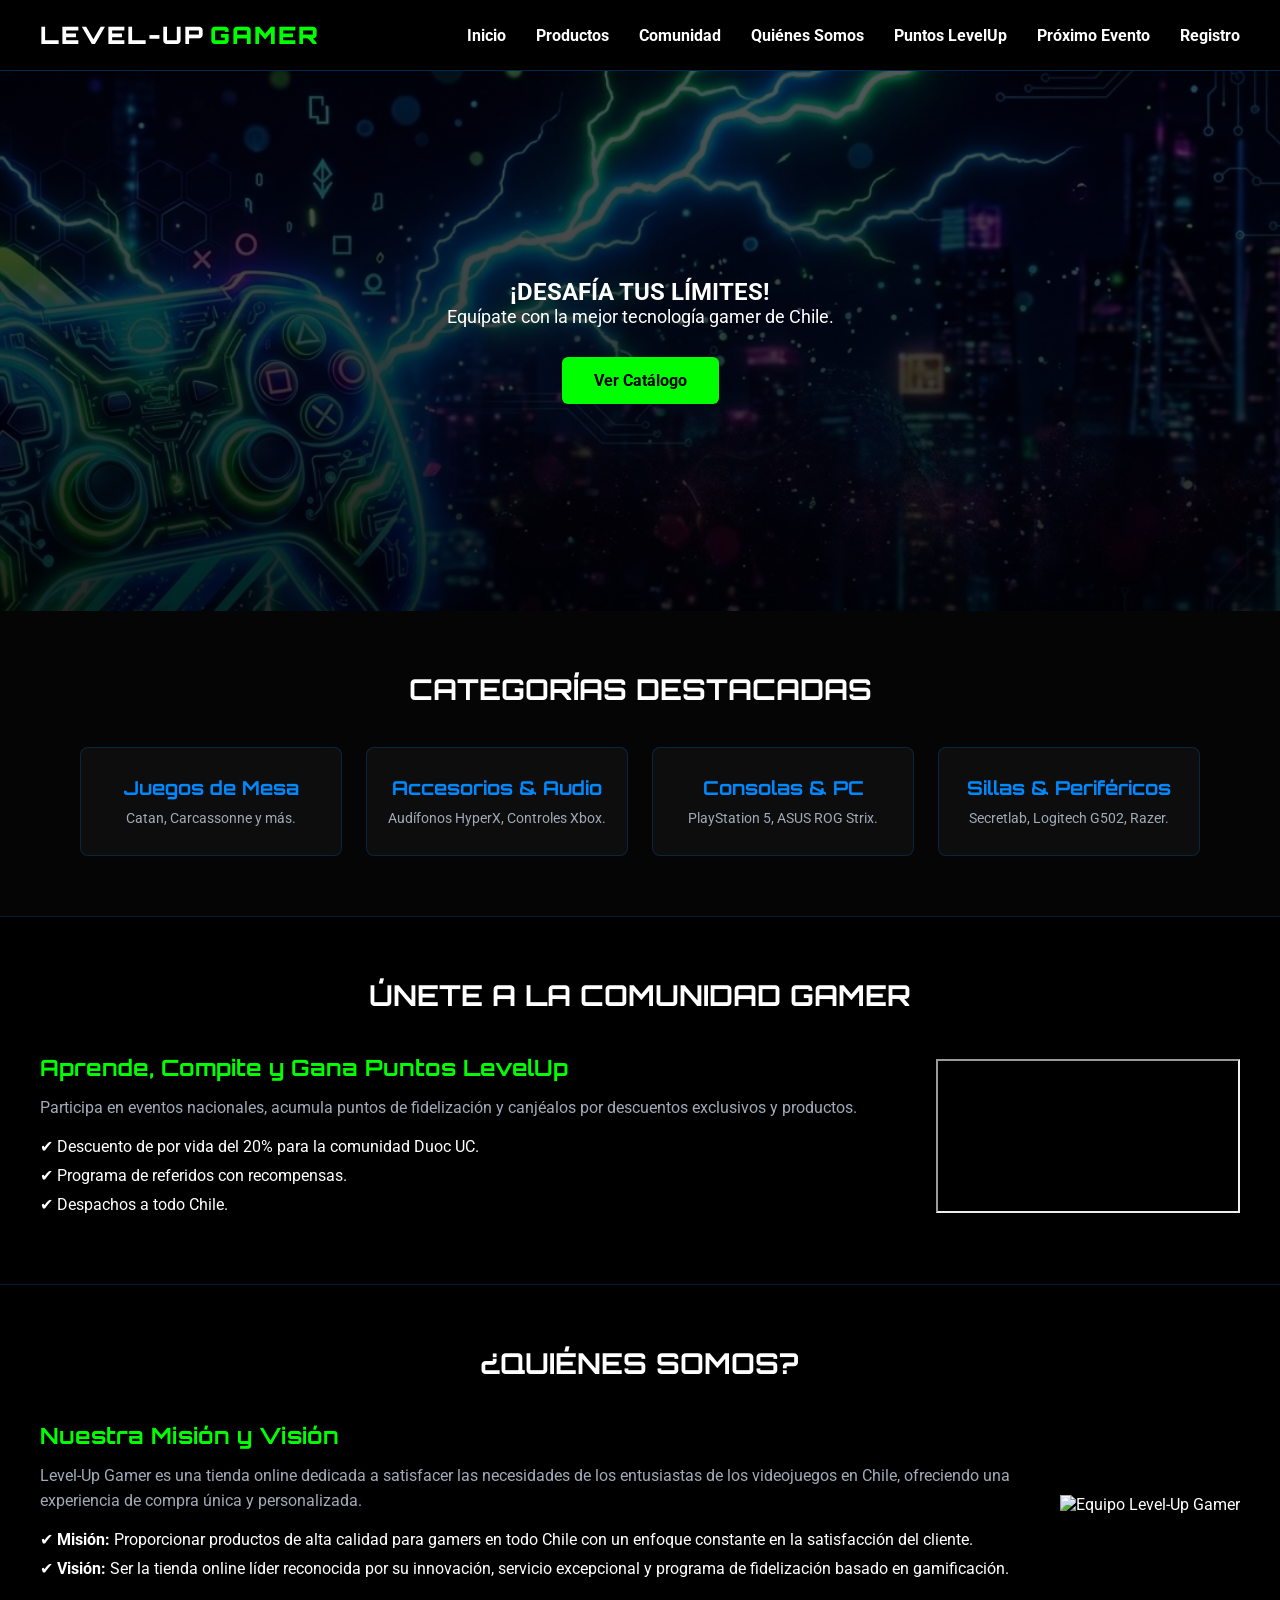
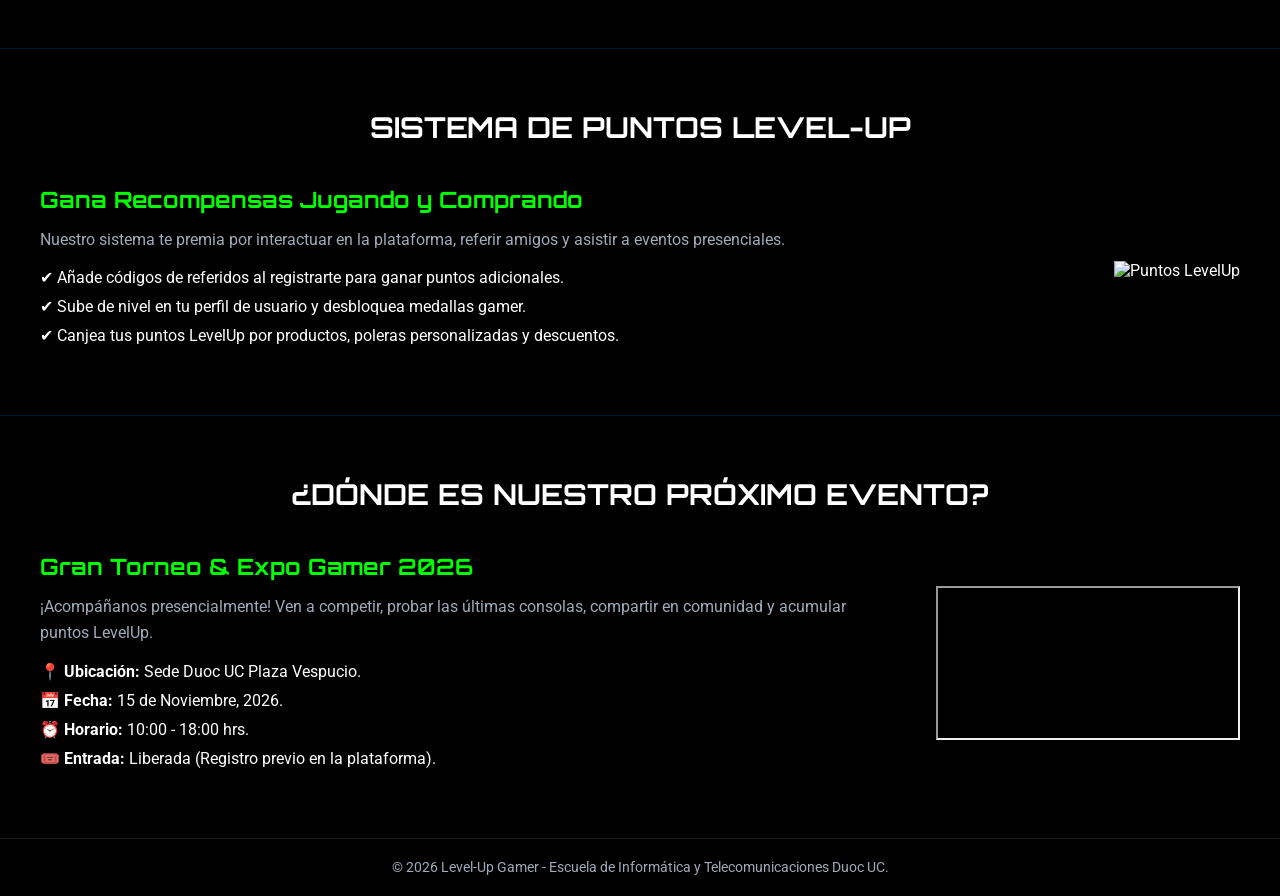
==== index.html @ e8d7f965 "Agregada imagen de fondo hero y corrección de nombre de archivo" ====
<!DOCTYPE html>
<html lang="es">
<head>
    <meta charset="UTF-8">
    <meta name="viewport" content="width=device-width, initial-scale=1.0">
    <title>Level-Up Gamer | Tienda Online Gamer Chile</title>
    
    <!-- Fuentes Oficiales: Orbitron y Roboto -->
    <link rel="preconnect" href="https://fonts.googleapis.com">
    <link rel="preconnect" href="https://fonts.gstatic.com" crossorigin>
    <link href="https://fonts.googleapis.com/css2?family=Orbitron:wght@500;700;900&family=Roboto:wght@400;500;700&display=swap" rel="stylesheet">
    
    <!-- Estilos Externos -->
    <link rel="stylesheet" href="stylesLogin.css">
</head>
<body>

    <!-- Encabezado y Navegación -->
    <header>
        <a href="index.html" class="logo">
            <span class="level-up">LEVEL-UP</span><span class="gamer">GAMER</span>
        </a>
        <nav>
            <ul>
                <li><a href="index.html">Inicio</a></li>
                <li><a href="#catalogo">Productos</a></li>
                <li><a href="#eventos">Comunidad</a></li>
                <li><a href="#nosotros">Quiénes Somos</a></li>
                <li><a href="#puntos">Puntos LevelUp</a></li>
                <li><a href="#proximo-evento">Próximo Evento</a></li>
                <li><a href="login.html">Registro</a></li>
            </ul>
        </nav>
    </header>

    <main>
        <!-- PORTADA / HERO SECTION -->
        <section class="hero-portada">
            <div class="hero-content">
                <h1>¡DESAFÍA TUS LÍMITES!</h1>
                <p class="hero-subtitle">Equípate con la mejor tecnología gamer de Chile.</p>
                <a href="#catalogo" class="btn-primary">Ver Catálogo</a>
            </div>
        </section>

        <!-- SECCIÓN DE CATEGORÍAS RÁPIDAS -->
        <section class="categories-section" id="catalogo">
            <h2 class="section-title">CATEGORÍAS DESTACADAS</h2>
            <div class="categories-grid">
                <article class="category-card">
                    <h3>Juegos de Mesa</h3>
                    <p>Catan, Carcassonne y más.</p>
                </article>
                <article class="category-card">
                    <h3>Accesorios & Audio</h3>
                    <p>Audífonos HyperX, Controles Xbox.</p>
                </article>
                <article class="category-card">
                    <h3>Consolas & PC</h3>
                    <p>PlayStation 5, ASUS ROG Strix.</p>
                </article>
                <article class="category-card">
                    <h3>Sillas & Periféricos</h3>
                    <p>Secretlab, Logitech G502, Razer.</p>
                </article>
            </div>
        </section>

        <!-- SECCIÓN 1: ÚNETE A LA COMUNIDAD GAMER -->
        <section class="community-section" id="eventos">
            <h2 class="section-title">ÚNETE A LA COMUNIDAD GAMER</h2>
            <div class="community-container">
                <div class="community-text">
                    <h3>Aprende, Compite y Gana Puntos LevelUp</h3>
                    <p>Participa en eventos nacionales, acumula puntos de fidelización y canjéalos por descuentos exclusivos y productos.</p>
                    <ul class="benefits-list">
                        <li>✔ Descuento de por vida del 20% para la comunidad Duoc UC.</li>
                        <li>✔ Programa de referidos con recompensas.</li>
                        <li>✔ Despachos a todo Chile.</li>
                    </ul>
                </div>
                <div class="media-box">
                    <iframe 
                        src="https://www.youtube.com/embed/dQw4w9WgXcQ" 
                        title="Level-Up Gamer Trailer" 
                        allow="accelerometer; autoplay; clipboard-write; encrypted-media; gyroscope; picture-in-picture" 
                        allowfullscreen>
                    </iframe>
                </div>
            </div>
        </section>

        <!-- SECCIÓN 2: ¿QUIÉNES SOMOS? (Casos Duoc UC) -->
        <section class="community-section" id="nosotros">
            <h2 class="section-title">¿QUIÉNES SOMOS?</h2>
            <div class="community-container">
                <div class="community-text">
                    <h3>Nuestra Misión y Visión</h3>
                    <p>Level-Up Gamer es una tienda online dedicada a satisfacer las necesidades de los entusiastas de los videojuegos en Chile, ofreciendo una experiencia de compra única y personalizada.</p>
                    <ul class="benefits-list">
                        <li>✔ <strong>Misión:</strong> Proporcionar productos de alta calidad para gamers en todo Chile con un enfoque constante en la satisfacción del cliente.</li>
                        <li>✔ <strong>Visión:</strong> Ser la tienda online líder reconocida por su innovación, servicio excepcional y programa de fidelización basado en gamificación.</li>
                    </ul>
                </div>
                <div class="media-box">
                    <img src="https://images.unsplash.com/photo-1542751371-adc38448a05e?q=80&w=800&auto=format&fit=crop" alt="Equipo Level-Up Gamer">
                </div>
            </div>
        </section>

        <!-- SECCIÓN 3: GAMIFICACIÓN Y RECOMPENSAS -->
        <section class="community-section" id="puntos">
            <h2 class="section-title">SISTEMA DE PUNTOS LEVEL-UP</h2>
            <div class="community-container">
                <div class="community-text">
                    <h3>Gana Recompensas Jugando y Comprando</h3>
                    <p>Nuestro sistema te premia por interactuar en la plataforma, referir amigos y asistir a eventos presenciales.</p>
                    <ul class="benefits-list">
                        <li>✔ Añade códigos de referidos al registrarte para ganar puntos adicionales.</li>
                        <li>✔ Sube de nivel en tu perfil de usuario y desbloquea medallas gamer.</li>
                        <li>✔ Canjea tus puntos LevelUp por productos, poleras personalizadas y descuentos.</li>
                    </ul>
                </div>
                <div class="media-box">
                    <img src="https://images.unsplash.com/photo-1550745165-9bc0b252726f?q=80&w=800&auto=format&fit=crop" alt="Puntos LevelUp">
                </div>
            </div>
        </section>

        <!-- SECCIÓN 4: ¿DÓNDE ES NUESTRO PRÓXIMO EVENTO? -->
        <section class="community-section" id="proximo-evento">
            <h2 class="section-title">¿DÓNDE ES NUESTRO PRÓXIMO EVENTO?</h2>
            <div class="community-container">
                <div class="community-text">
                    <h3>Gran Torneo & Expo Gamer 2026</h3>
                    <p>¡Acompáñanos presencialmente! Ven a competir, probar las últimas consolas, compartir en comunidad y acumular puntos LevelUp.</p>
                    <ul class="benefits-list">
                        <li>📍 <strong>Ubicación:</strong> Sede Duoc UC Plaza Vespucio.</li>
                        <li>📅 <strong>Fecha:</strong> 15 de Noviembre, 2026.</li>
                        <li>⏰ <strong>Horario:</strong> 10:00 - 18:00 hrs.</li>
                        <li>🎟️ <strong>Entrada:</strong> Liberada (Registro previo en la plataforma).</li>
                    </ul>
                </div>
                <div class="media-box">
                    <!-- Mapa interactivo funcional -->
                    <iframe 
                        src="https://www.google.com/maps/embed?pb=!1m18!1m12!1m3!1d3326.685321359738!2d-70.59897102342377!3d-33.51089220182873!2m3!1f0!2f0!3f0!3m2!1i1024!2i768!4f13.1!3m3!1m2!1s0x9662d0434305be91%3A0xe5419b45e994e4bc!2sDuoc%20UC%3A%20Sede%20Plaza%20Vespucio!5e0!3m2!1ses!2scl!4v1700000000000!5m2!1ses!2scl" 
                        allowfullscreen="" 
                        loading="lazy" 
                        referrerpolicy="no-referrer-when-downgrade">
                    </iframe>
                </div>
            </div>
        </section>
    </main>

    <!-- Pie de Página Semántico -->
    <footer>
        <p>&copy; 2026 Level-Up Gamer - Escuela de Informática y Telecomunicaciones Duoc UC.</p>
    </footer>

</body>
</html>
---- stylesLogin.css ----
/* --- VARIABLES GLOBALES Y RESET --- */
:root {
    --bg-dark: #050505;
    --accent-blue: #0088ff;
    --accent-green: #00ff00;
    --text-primary: #ffffff;
    --text-secondary: #a0aab8;
    --font-heading: 'Orbitron', sans-serif;
    --font-body: 'Roboto', sans-serif;
}

* {
    margin: 0;
    padding: 0;
    box-sizing: border-box;
}

body {
    background-color: var(--bg-dark);
    color: var(--text-primary);
    font-family: var(--font-body);
}

/* --- ENCABEZADO Y NAVEGACIÓN --- */
header {
    background-color: #000000;
    display: flex;
    justify-content: space-between;
    align-items: center;
    padding: 20px 40px;
    border-bottom: 1px solid rgba(0, 136, 255, 0.3);
}

.logo {
    text-decoration: none;
    font-family: var(--font-heading);
    font-size: 1.5rem;
    font-weight: 900;
    letter-spacing: 2px;
}

.level-up {
    color: #ffffff;
}

.gamer {
    color: var(--accent-green);
    margin-left: 5px;
}

nav ul {
    display: flex;
    list-style: none;
    gap: 30px;
}

nav a {
    color: #ffffff;
    text-decoration: none;
    font-family: var(--font-body);
    font-weight: 700;
    font-size: 1rem;
    transition: color 0.2s ease;
}

nav a:hover {
    color: var(--accent-blue);
}

/* --- PORTADA / HERO (CENTRADO IGUAL A LA CAPTURA) --- */
.hero-portada {
    background-color: var(--bg-dark);
    min-height: 55vh;
    display: flex;
    justify-content: center;
    align-items: center;
    text-align: center;
    padding: 60px 20px;
}

.hero-content {
    max-width: 800px;
    display: flex;
    flex-direction: column;
    align-items: center;
}

/* --- HERO PORTADA CON IMAGEN DE FONDO --- */
.hero-portada {
  text-align: center;
  padding: 8rem 1rem;
  /* Fondo con la imagen gamer y capa oscura encima para contraste */
  background: linear-gradient(rgba(0, 0, 0, 0.65), rgba(0, 0, 0, 0.85)), 
              url('img/hero-bg.png') center/cover no-repeat fixed;
  display: flex;
  justify-content: center;
  align-items: center;
  min-height: 60vh;
}


.hero-subtitle {
    color: var(--text-primary);
    font-size: 1.15rem;
    margin-bottom: 30px;
}

.btn-primary {
    background-color: var(--accent-green);
    color: #000000;
    font-family: var(--font-body);
    font-weight: 700;
    font-size: 1rem;
    padding: 14px 32px;
    border-radius: 6px;
    text-decoration: none;
    transition: background-color 0.2s ease, transform 0.2s ease;
}

.btn-primary:hover {
    background-color: #00cc00;
    transform: scale(1.03);
}

/* --- SECCIÓN DE CATEGORÍAS --- */
.categories-section {
    padding: 60px 40px;
    max-width: 1200px;
    margin: 0 auto;
}

.section-title {
    font-family: var(--font-heading);
    font-size: 1.8rem;
    text-align: center;
    margin-bottom: 40px;
    color: var(--text-primary);
}

.categories-grid {
    display: grid;
    grid-template-columns: repeat(auto-fit, minmax(240px, 1fr));
    gap: 24px;
}

.category-card {
    background-color: #0d0d0d;
    border: 1px solid rgba(0, 136, 255, 0.2);
    padding: 28px 20px;
    border-radius: 8px;
    text-align: center;
    transition: border-color 0.3s ease, transform 0.3s ease;
}

.category-card:hover {
    border-color: var(--accent-green);
    transform: translateY(-4px);
}

.category-card h3 {
    font-family: var(--font-heading);
    font-size: 1.2rem;
    margin-bottom: 10px;
    color: var(--accent-blue);
}

.category-card p {
    color: var(--text-secondary);
    font-size: 0.9rem;
}

/* --- SECCIÓN COMUNIDAD Y VIDEO --- */
.community-section {
    padding: 60px 40px;
    background-color: #000000;
    border-top: 1px solid rgba(0, 136, 255, 0.2);
}

.community-container {
    display: flex;
    flex-wrap: wrap;
    align-items: center;
    justify-content: space-between;
    gap: 40px;
    max-width: 1200px;
    margin: 0 auto;
}

.community-text {
    flex: 1;
    min-width: 300px;
}

.community-text h3 {
    font-family: var(--font-heading);
    font-size: 1.4rem;
    color: var(--accent-green);
    margin-bottom: 14px;
}

.community-text p {
    color: var(--text-secondary);
    line-height: 1.6;
    margin-bottom: 16px;
}

.benefits-list {
    list-style: none;
    padding: 0;
}

.benefits-list li {
    margin-bottom: 10px;
    color: var(--text-primary);
}

.video-container {
    flex: 1;
    min-width: 300px;
    aspect-ratio: 16 / 9;
}

.video-container iframe {
    width: 100%;
    height: 100%;
    border: 1px solid var(--accent-blue);
    border-radius: 8px;
    box-shadow: 0 0 16px rgba(0, 136, 255, 0.3);
}

/* --- PIE DE PÁGINA --- */
footer {
    text-align: center;
    padding: 20px;
    background-color: #000000;
    border-top: 1px solid rgba(255, 255, 255, 0.1);
    color: var(--text-secondary);
    font-size: 0.9rem;
}

/* --- AJUSTES MULTIMEDIA PARA NUEVAS SECCIONES --- */
.video-container img {
    width: 100%;
    height: 100%;
    object-fit: cover;
    border: 1px solid var(--accent-blue);
    border-radius: 8px;
    box-shadow: 0 0 16px rgba(0, 136, 255, 0.3);
}

.video-container iframe {
    box-shadow: 0 0 16px rgba(0, 136, 255, 0.3);
}
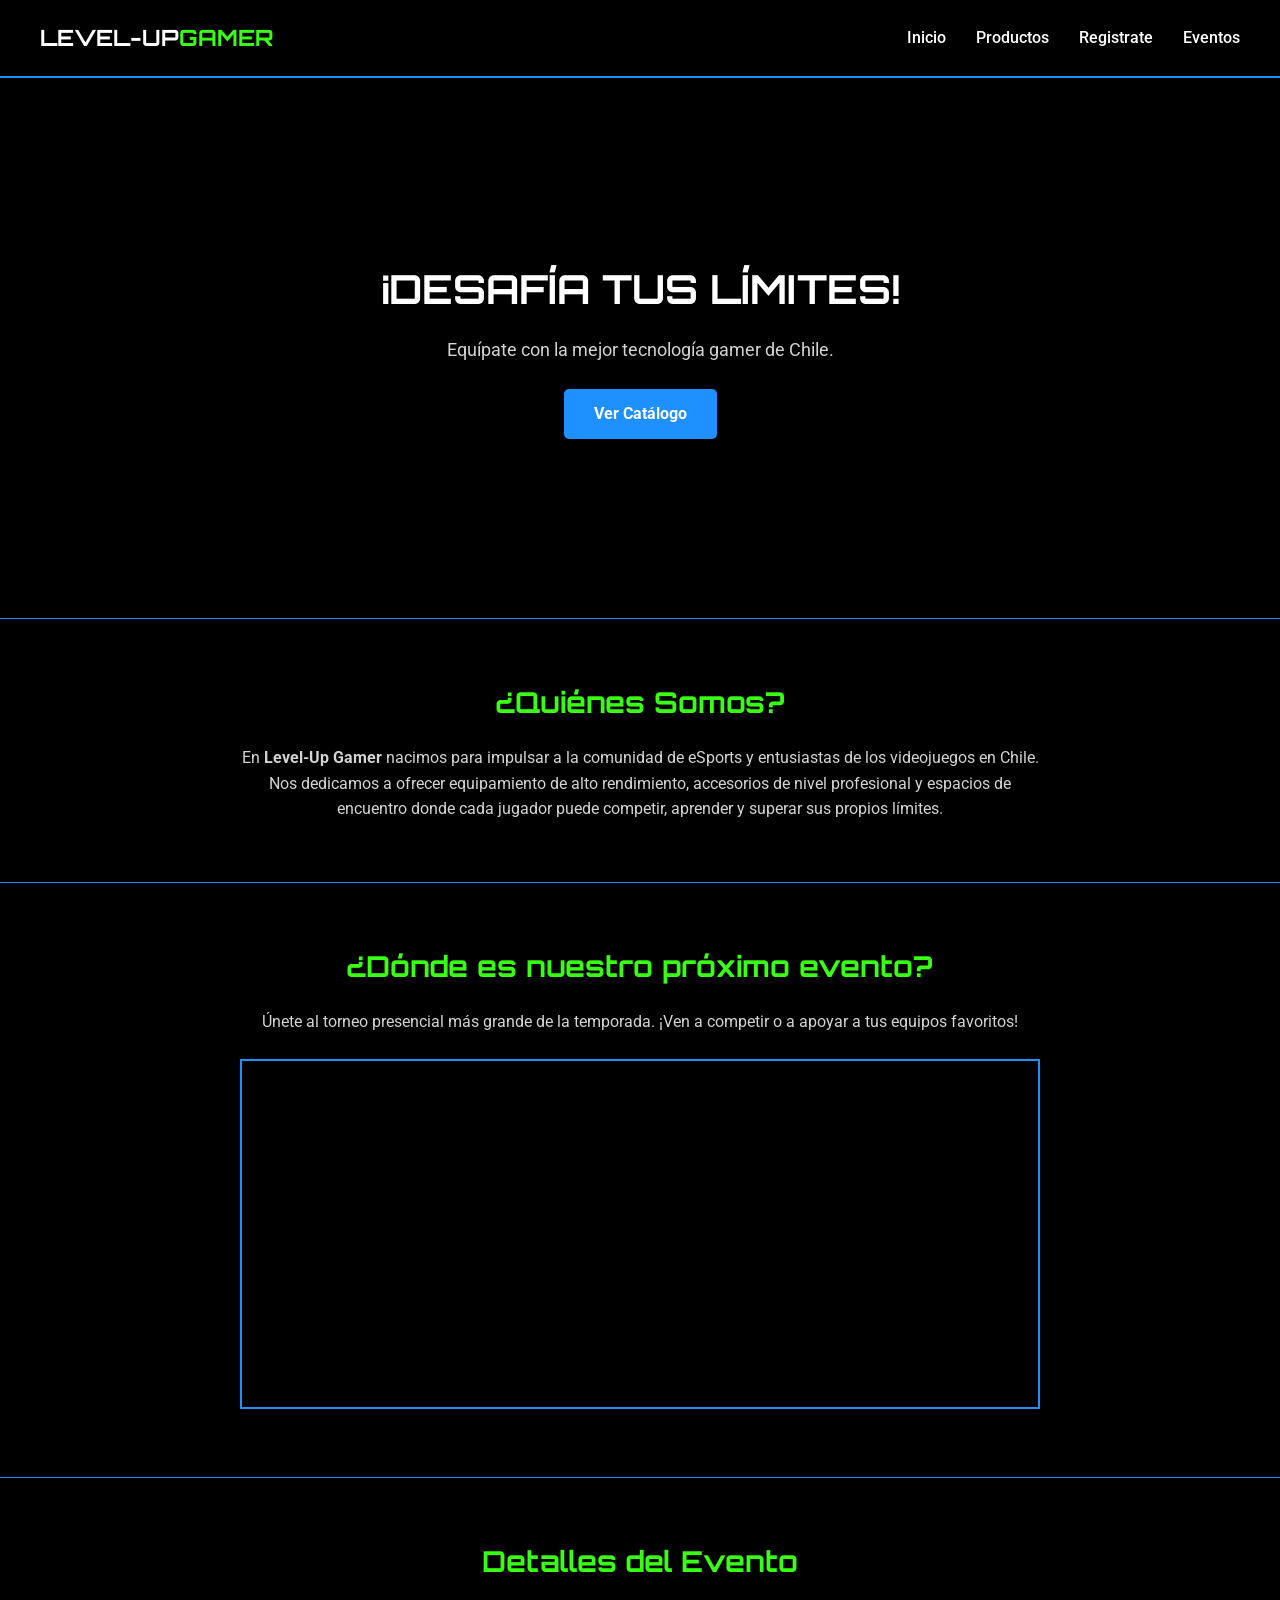
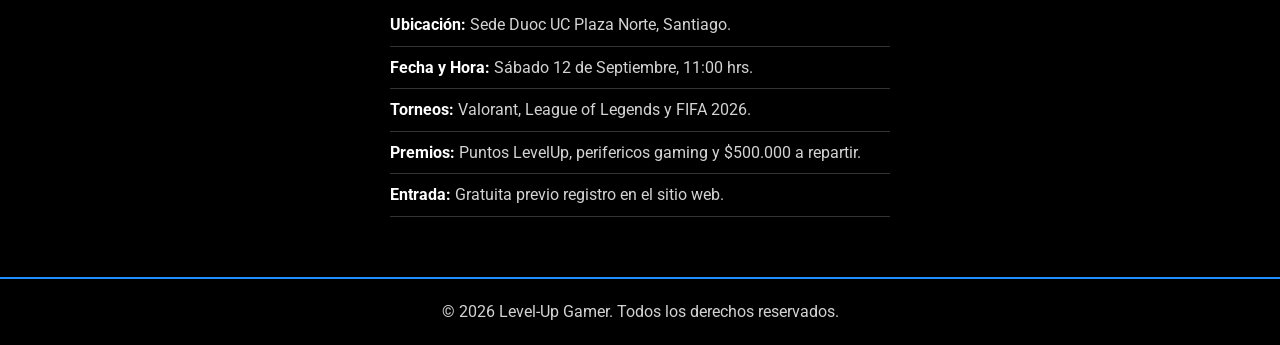
==== commit 136db12a: "fix: corrige archivos con version oficial y elimina configuracion local" ====
--- a/index.html
+++ b/index.html
@@ -3,19 +3,18 @@
 <head>
     <meta charset="UTF-8">
     <meta name="viewport" content="width=device-width, initial-scale=1.0">
-    <title>Level-Up Gamer | Tienda Online Gamer Chile</title>
+    <title>Level-Up Gamer | Inicio</title>
     
-    <!-- Fuentes Oficiales: Orbitron y Roboto -->
+    <!-- Fuentes oficiales -->
     <link rel="preconnect" href="https://fonts.googleapis.com">
     <link rel="preconnect" href="https://fonts.gstatic.com" crossorigin>
     <link href="https://fonts.googleapis.com/css2?family=Orbitron:wght@500;700;900&family=Roboto:wght@400;500;700&display=swap" rel="stylesheet">
     
-    <!-- Estilos Externos -->
-    <link rel="stylesheet" href="stylesLogin.css">
+    <!-- Tu hoja de estilos -->
+    <link rel="stylesheet" href="index.css">
 </head>
 <body>
 
-    <!-- Encabezado y Navegación -->
     <header>
         <a href="index.html" class="logo">
             <span class="level-up">LEVEL-UP</span><span class="gamer">GAMER</span>
@@ -23,128 +22,39 @@
         <nav>
             <ul>
                 <li><a href="index.html">Inicio</a></li>
-                <li><a href="#catalogo">Productos</a></li>
-                <li><a href="#eventos">Comunidad</a></li>
-                <li><a href="#nosotros">Quiénes Somos</a></li>
-                <li><a href="#puntos">Puntos LevelUp</a></li>
-                <li><a href="#proximo-evento">Próximo Evento</a></li>
-                <li><a href="login.html">Registro</a></li>
+                <li><a href="productos.html">Productos</a></li>
+                <li><a href="login.html">Registrate</a></li>
+                <li><a href="#proximo-evento">Eventos</a></li>
             </ul>
         </nav>
     </header>
 
     <main>
-        <!-- PORTADA / HERO SECTION -->
         <section class="hero-portada">
             <div class="hero-content">
                 <h1>¡DESAFÍA TUS LÍMITES!</h1>
                 <p class="hero-subtitle">Equípate con la mejor tecnología gamer de Chile.</p>
-                <a href="#catalogo" class="btn-primary">Ver Catálogo</a>
+                <a href="productos.html" class="btn-primary">Ver Catálogo</a>
             </div>
         </section>
 
-        <!-- SECCIÓN DE CATEGORÍAS RÁPIDAS -->
-        <section class="categories-section" id="catalogo">
-            <h2 class="section-title">CATEGORÍAS DESTACADAS</h2>
-            <div class="categories-grid">
-                <article class="category-card">
-                    <h3>Juegos de Mesa</h3>
-                    <p>Catan, Carcassonne y más.</p>
-                </article>
-                <article class="category-card">
-                    <h3>Accesorios & Audio</h3>
-                    <p>Audífonos HyperX, Controles Xbox.</p>
-                </article>
-                <article class="category-card">
-                    <h3>Consolas & PC</h3>
-                    <p>PlayStation 5, ASUS ROG Strix.</p>
-                </article>
-                <article class="category-card">
-                    <h3>Sillas & Periféricos</h3>
-                    <p>Secretlab, Logitech G502, Razer.</p>
-                </article>
+        <!-- SECCIÓN 2: QUIÉNES SOMOS -->
+        <section id="quienes-somos" class="section-container info-section">
+            <div class="content-box">
+                <h2>¿Quiénes Somos?</h2>
+                <p>En <strong>Level-Up Gamer</strong> nacimos para impulsar a la comunidad de eSports y entusiastas de los videojuegos en Chile. Nos dedicamos a ofrecer equipamiento de alto rendimiento, accesorios de nivel profesional y espacios de encuentro donde cada jugador puede competir, aprender y superar sus propios límites.</p>
             </div>
         </section>
 
-        <!-- SECCIÓN 1: ÚNETE A LA COMUNIDAD GAMER -->
-        <section class="community-section" id="eventos">
-            <h2 class="section-title">ÚNETE A LA COMUNIDAD GAMER</h2>
-            <div class="community-container">
-                <div class="community-text">
-                    <h3>Aprende, Compite y Gana Puntos LevelUp</h3>
-                    <p>Participa en eventos nacionales, acumula puntos de fidelización y canjéalos por descuentos exclusivos y productos.</p>
-                    <ul class="benefits-list">
-                        <li>✔ Descuento de por vida del 20% para la comunidad Duoc UC.</li>
-                        <li>✔ Programa de referidos con recompensas.</li>
-                        <li>✔ Despachos a todo Chile.</li>
-                    </ul>
-                </div>
-                <div class="media-box">
+        <!-- SECCIÓN 3: DÓNDE ES NUESTRO PRÓXIMO EVENTO -->
+        <section id="proximo-evento" class="section-container event-section">
+            <div class="content-box">
+                <h2>¿Dónde es nuestro próximo evento?</h2>
+                <p class="section-subtitle">Únete al torneo presencial más grande de la temporada. ¡Ven a competir o a apoyar a tus equipos favoritos!</p>
+                
+                <div class="map-container">
                     <iframe 
-                        src="https://www.youtube.com/embed/dQw4w9WgXcQ" 
-                        title="Level-Up Gamer Trailer" 
-                        allow="accelerometer; autoplay; clipboard-write; encrypted-media; gyroscope; picture-in-picture" 
-                        allowfullscreen>
-                    </iframe>
-                </div>
-            </div>
-        </section>
-
-        <!-- SECCIÓN 2: ¿QUIÉNES SOMOS? (Casos Duoc UC) -->
-        <section class="community-section" id="nosotros">
-            <h2 class="section-title">¿QUIÉNES SOMOS?</h2>
-            <div class="community-container">
-                <div class="community-text">
-                    <h3>Nuestra Misión y Visión</h3>
-                    <p>Level-Up Gamer es una tienda online dedicada a satisfacer las necesidades de los entusiastas de los videojuegos en Chile, ofreciendo una experiencia de compra única y personalizada.</p>
-                    <ul class="benefits-list">
-                        <li>✔ <strong>Misión:</strong> Proporcionar productos de alta calidad para gamers en todo Chile con un enfoque constante en la satisfacción del cliente.</li>
-                        <li>✔ <strong>Visión:</strong> Ser la tienda online líder reconocida por su innovación, servicio excepcional y programa de fidelización basado en gamificación.</li>
-                    </ul>
-                </div>
-                <div class="media-box">
-                    <img src="https://images.unsplash.com/photo-1542751371-adc38448a05e?q=80&w=800&auto=format&fit=crop" alt="Equipo Level-Up Gamer">
-                </div>
-            </div>
-        </section>
-
-        <!-- SECCIÓN 3: GAMIFICACIÓN Y RECOMPENSAS -->
-        <section class="community-section" id="puntos">
-            <h2 class="section-title">SISTEMA DE PUNTOS LEVEL-UP</h2>
-            <div class="community-container">
-                <div class="community-text">
-                    <h3>Gana Recompensas Jugando y Comprando</h3>
-                    <p>Nuestro sistema te premia por interactuar en la plataforma, referir amigos y asistir a eventos presenciales.</p>
-                    <ul class="benefits-list">
-                        <li>✔ Añade códigos de referidos al registrarte para ganar puntos adicionales.</li>
-                        <li>✔ Sube de nivel en tu perfil de usuario y desbloquea medallas gamer.</li>
-                        <li>✔ Canjea tus puntos LevelUp por productos, poleras personalizadas y descuentos.</li>
-                    </ul>
-                </div>
-                <div class="media-box">
-                    <img src="https://images.unsplash.com/photo-1550745165-9bc0b252726f?q=80&w=800&auto=format&fit=crop" alt="Puntos LevelUp">
-                </div>
-            </div>
-        </section>
-
-        <!-- SECCIÓN 4: ¿DÓNDE ES NUESTRO PRÓXIMO EVENTO? -->
-        <section class="community-section" id="proximo-evento">
-            <h2 class="section-title">¿DÓNDE ES NUESTRO PRÓXIMO EVENTO?</h2>
-            <div class="community-container">
-                <div class="community-text">
-                    <h3>Gran Torneo & Expo Gamer 2026</h3>
-                    <p>¡Acompáñanos presencialmente! Ven a competir, probar las últimas consolas, compartir en comunidad y acumular puntos LevelUp.</p>
-                    <ul class="benefits-list">
-                        <li>📍 <strong>Ubicación:</strong> Sede Duoc UC Plaza Vespucio.</li>
-                        <li>📅 <strong>Fecha:</strong> 15 de Noviembre, 2026.</li>
-                        <li>⏰ <strong>Horario:</strong> 10:00 - 18:00 hrs.</li>
-                        <li>🎟️ <strong>Entrada:</strong> Liberada (Registro previo en la plataforma).</li>
-                    </ul>
-                </div>
-                <div class="media-box">
-                    <!-- Mapa interactivo funcional -->
-                    <iframe 
-                        src="https://www.google.com/maps/embed?pb=!1m18!1m12!1m3!1d3326.685321359738!2d-70.59897102342377!3d-33.51089220182873!2m3!1f0!2f0!3f0!3m2!1i1024!2i768!4f13.1!3m3!1m2!1s0x9662d0434305be91%3A0xe5419b45e994e4bc!2sDuoc%20UC%3A%20Sede%20Plaza%20Vespucio!5e0!3m2!1ses!2scl!4v1700000000000!5m2!1ses!2scl" 
+                        src="https://www.google.com/maps/embed?pb=!1m18!1m12!1m3!1d3330.342938171124!2d-70.66014282348507!3d-33.41434319561089!2m3!1f0!2f0!3f0!3m2!1i1024!2i768!4f13.1!3m3!1m2!1s0x9662c5be18c3534b%3A0xb35a72df03d35091!2sDuoc%20UC%3A%20Sede%20Plaza%20Norte!5e0!2m2!1ses!2scl!4v1700000000000!5m2!1ses!2scl" 
                         allowfullscreen="" 
                         loading="lazy" 
                         referrerpolicy="no-referrer-when-downgrade">
@@ -152,12 +62,24 @@
                 </div>
             </div>
         </section>
+
+        <!-- SECCIÓN 4: DETALLES DEL EVENTO -->
+        <section class="section-container details-section">
+            <div class="content-box">
+                <h2>Detalles del Evento</h2>
+                <ul class="event-details-list">
+                    <li><strong>Ubicación:</strong> Sede Duoc UC Plaza Norte, Santiago.</li>
+                    <li><strong>Fecha y Hora:</strong> Sábado 12 de Septiembre, 11:00 hrs.</li>
+                    <li><strong>Torneos:</strong> Valorant, League of Legends y FIFA 2026.</li>
+                    <li><strong>Premios:</strong> Puntos LevelUp, perifericos gaming y $500.000 a repartir.</li>
+                    <li><strong>Entrada:</strong> Gratuita previo registro en el sitio web.</li>
+                </ul>
+            </div>
+        </section>
     </main>
 
-    <!-- Pie de Página Semántico -->
-    <footer>
-        <p>&copy; 2026 Level-Up Gamer - Escuela de Informática y Telecomunicaciones Duoc UC.</p>
-    </footer>
-
+    <section class="footer">
+         <p>&copy; 2026 Level-Up Gamer. Todos los derechos reservados.</p>
+    </section>
 </body>
 </html>
--- a/index.css
+++ b/index.css
@@ -0,0 +1,178 @@
+/* =======================================
+   LEVEL-UP GAMER - index.css
+   ======================================= */
+
+/* Reset simple: quitamos márgenes/paddings por defecto del navegador */
+* {
+    margin: 0;
+    padding: 0;
+    box-sizing: border-box;
+}
+
+/* Fondo y tipografía general del sitio */
+body {
+    background-color: #000000;
+    color: #FFFFFF;
+    font-family: 'Roboto', sans-serif;
+    line-height: 1.6;
+}
+
+/* Todos los títulos usan la tipografía de encabezado */
+h1, h2, h3 {
+    font-family: 'Orbitron', sans-serif;
+}
+
+/* Los links no llevan subrayado y heredan el color del texto */
+a {
+    text-decoration: none;
+    color: inherit;
+}
+
+/* =======================================
+   HEADER Y NAVEGACIÓN
+   ======================================= */
+header {
+    display: flex;
+    justify-content: space-between;
+    align-items: center;
+    padding: 20px 40px;
+    background-color: #000000;
+    border-bottom: 2px solid #1E90FF;
+}
+
+.logo {
+    font-family: 'Orbitron', sans-serif;
+    font-size: 1.4rem;
+    font-weight: 700;
+}
+
+.logo .level-up {
+    color: #FFFFFF;
+}
+
+.logo .gamer {
+    color: #39FF14;
+}
+
+nav ul {
+    list-style: none;
+    display: flex;
+    gap: 30px;
+}
+
+nav ul li a {
+    color: #FFFFFF;
+    font-weight: 500;
+}
+
+nav ul li a:hover {
+    color: #1E90FF;
+}
+
+/* =======================================
+   HERO (portada principal)
+   ======================================= */
+.hero-portada {
+    display: flex;
+    justify-content: center;
+    align-items: center;
+    text-align: center;
+    min-height: 60vh;
+    padding: 40px 20px;
+    background-color: #000000;
+}
+
+.hero-content h1 {
+    font-size: 2.5rem;
+    color: #FFFFFF;
+    margin-bottom: 15px;
+}
+
+.hero-subtitle {
+    color: #D3D3D3;
+    font-size: 1.1rem;
+    margin-bottom: 25px;
+}
+
+/* Botón principal (acento azul eléctrico) */
+.btn-primary {
+    display: inline-block;
+    background-color: #1E90FF;
+    color: #FFFFFF;
+    padding: 12px 30px;
+    border-radius: 5px;
+    font-weight: 700;
+}
+
+.btn-primary:hover {
+    background-color: #39FF14;
+    color: #000000;
+}
+
+/* =======================================
+   SECCIONES GENERALES (Quiénes somos / Evento / Detalles)
+   ======================================= */
+.section-container {
+    padding: 60px 20px;
+    border-top: 1px solid #1E90FF;
+}
+
+.content-box {
+    max-width: 800px;
+    margin: 0 auto;
+    text-align: center;
+}
+
+.content-box h2 {
+    color: #39FF14;
+    margin-bottom: 20px;
+    font-size: 1.8rem;
+}
+
+.content-box p {
+    color: #D3D3D3;
+}
+
+.section-subtitle {
+    margin-bottom: 25px;
+}
+
+/* Mapa del evento */
+.map-container {
+    width: 100%;
+}
+
+.map-container iframe {
+    width: 100%;
+    height: 350px;
+    border: 2px solid #1E90FF;
+}
+
+/* Lista de detalles del evento */
+.event-details-list {
+    list-style: none;
+    text-align: left;
+    max-width: 500px;
+    margin: 0 auto;
+    color: #D3D3D3;
+}
+
+.event-details-list li {
+    padding: 8px 0;
+    border-bottom: 1px solid #333333;
+}
+
+.event-details-list li strong {
+    color: #FFFFFF;
+}
+
+/* =======================================
+   FOOTER
+   ======================================= */
+.footer {
+    text-align: center;
+    padding: 20px;
+    background-color: #000000;
+    border-top: 2px solid #1E90FF;
+    color: #D3D3D3;
+}
